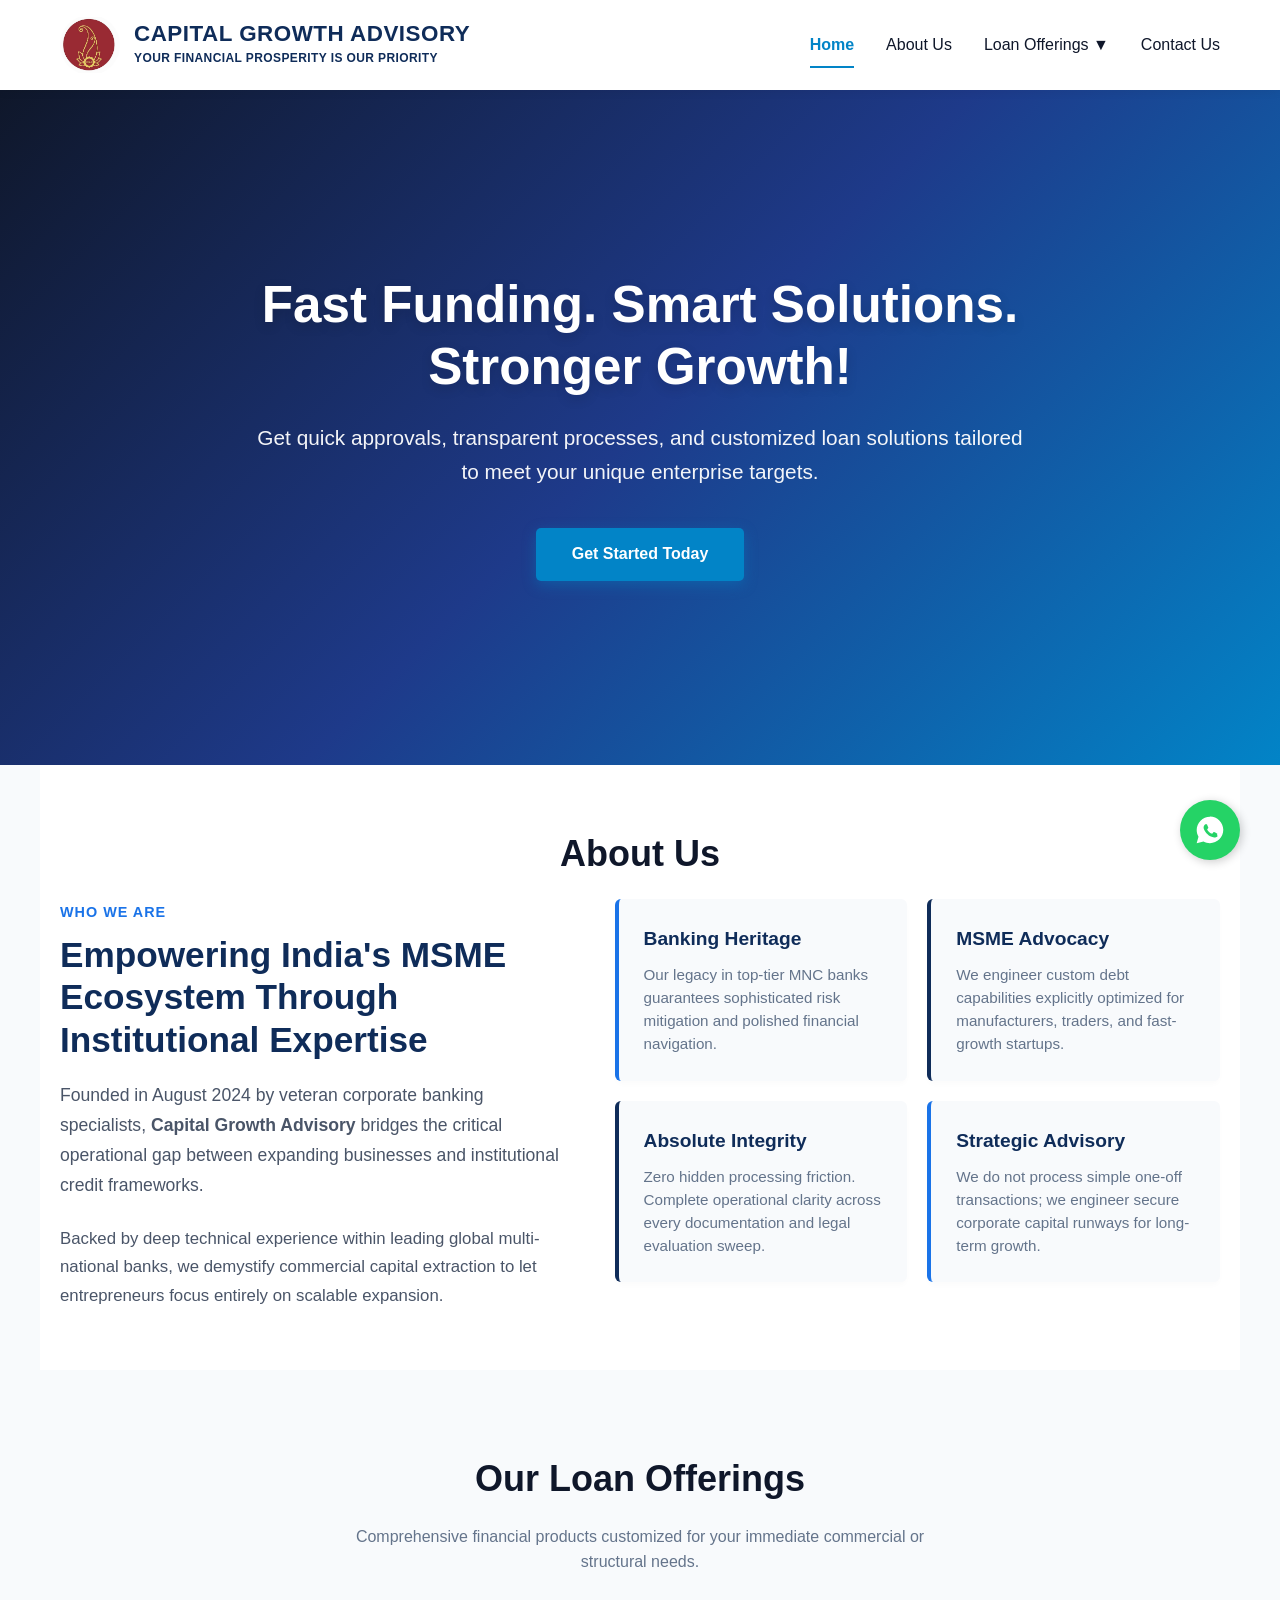
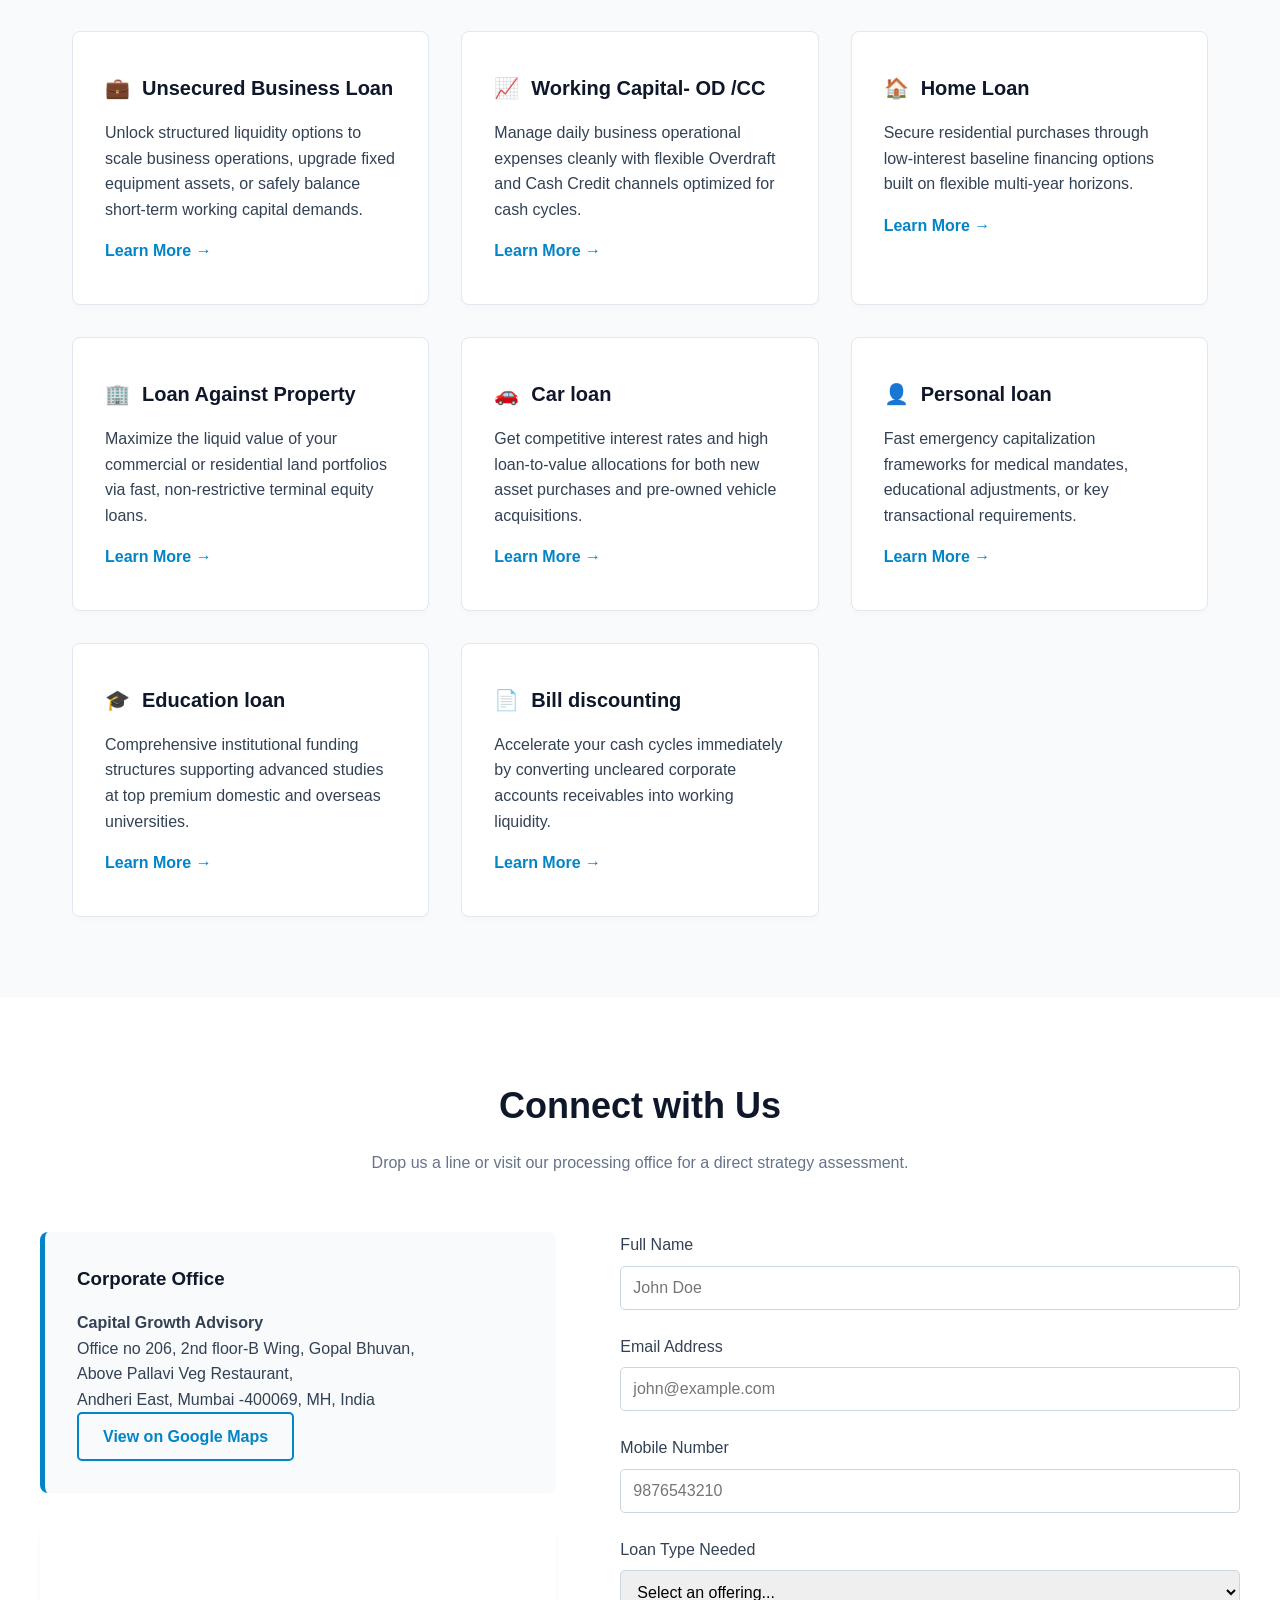
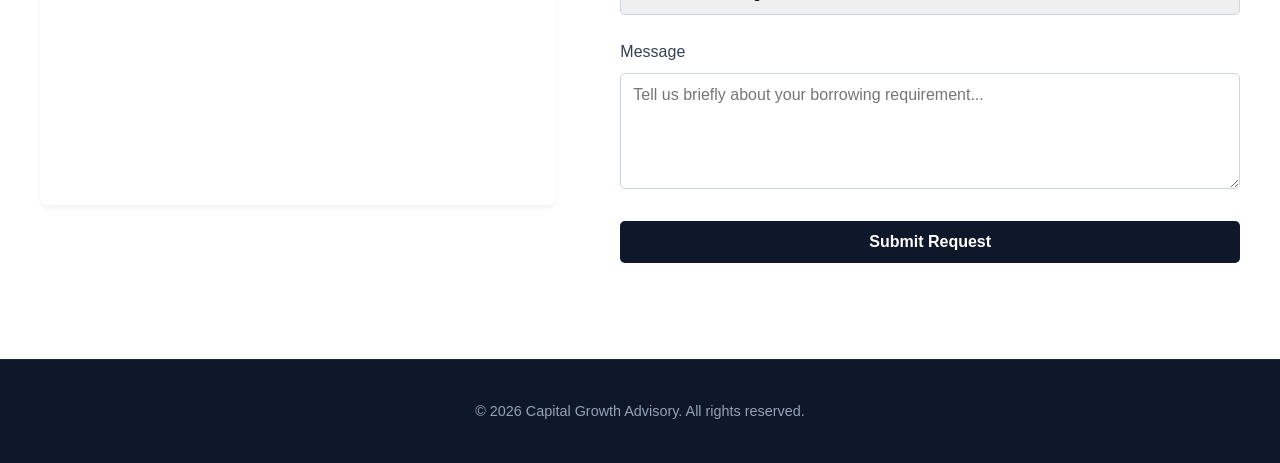
==== LIVE/index.html @ cea0dbdb "Add files via upload test loan proj" ====
<!DOCTYPE html>
<html lang="en">
  <head>
    <meta charset="UTF-8" />
    <meta name="viewport" content="width=device-width, initial-scale=1.0" />
    <title>Capital Growth Advisory</title>
    <link rel="stylesheet" href="./css/style.css" />
    <style>
      /* Layout alignment and restored scaling for the header brand area */
      .nav-container {
        display: flex;
        align-items: center;
        justify-content: space-between;
        padding: 15px 20px; /* Generous vertical padding to prevent squeezing */
      }

      .logo-wrap {
        display: flex;
        align-items: center;
        gap: 14px;
        text-decoration: none;
      }
      
      .header-logo-icon {
        width: 60px;  /* Restored to a prominent, larger height profile */
        height: 60px; /* Restored to a prominent, larger height profile */
        object-fit: contain;
        border-radius: 50%;
      }

      .logo-text-group {
        display: flex;
        flex-direction: column;
      }

      .logo-text {
        font-size: 1.4rem; /* Slightly scaled up to balance the larger logo emblem */
        font-weight: 700;
        color: #0f2c59; /* Corporate deep blue tone */
        text-transform: uppercase;
        letter-spacing: 0.5px;
        line-height: 1.1;
      }

      .logo-subtext {
        font-size: 0.75rem; /* Proportionally optimized for readability */
        color: #0f2c59; /* Vibrant brand blue color */
        font-weight: 600;
        text-transform: uppercase;
        letter-spacing: 0.4px;
        margin-top: 3px;
      }
    </style>
  </head>
  <body>
    <header>
      <nav class="nav-container">
        <a href="index.html" class="logo-wrap">
          <img src="./images/cga1.jpg" alt="Capital Growth Advisory Logo" class="header-logo-icon" />
          <div class="logo-text-group">
            <span class="logo-text">Capital Growth Advisory</span>
            <span class="logo-subtext">Your Financial Prosperity Is Our Priority</span>
          </div>
        </a>
        
        <div class="menu-toggle" id="mobile-menu">
          <span></span>
          <span></span>
          <span></span>
        </div>
        <ul class="nav-links">
          <li><a href="index.html">Home</a></li>
          <li><a href="index.html#about">About Us</a></li>
          <li class="dropdown" id="offerings-dropdown">
            <a href="#" class="dropdown-trigger">Loan Offerings ▼</a>
            <ul class="dropdown-menu">
              <li><a href="offerings/unsecured-business-loan.html">Unsecured Business Loan</a></li>
              <li><a href="offerings/working-capital.html">Working Capital- OD /CC</a></li>
              <li><a href="offerings/home-loan.html">Home Loan</a></li>
              <li><a href="offerings/loan-against-property.html">Loan Against Property</a></li>
              <li><a href="offerings/car-loan.html">Car loan</a></li>
              <li><a href="offerings/personal-loan.html">Personal loan</a></li>
              <li><a href="offerings/education-loan.html">Education loan</a></li>
              <li><a href="offerings/bill-discounting.html">Bill discounting</a></li>
            </ul>
          </li>
          <li><a href="index.html#contact">Contact Us</a></li>
        </ul>
      </nav>
    </header>

    <section class="hero">
      <div class="hero-carousel">
        <div class="carousel-slide slide-bg-1 active">
          <div class="hero-content">
            <h1>Fast Funding. Smart Solutions. Stronger Growth!</h1>
            <p>
              Get quick approvals, transparent processes, and customized loan
              solutions tailored to meet your unique enterprise targets.
            </p>
            <a href="#contact" class="btn">Get Started Today</a>
          </div>
        </div>

        <div class="carousel-slide slide-bg-2">
          <div class="hero-content">
            <h1>Empowering Enterprises with Capital Flexibility</h1>
            <p>
              From unsecured business loans to strategic asset refinancing, we
              balance transactional turnaround with zero hidden terms.
            </p>
            <a href="#offerings" class="btn">Explore Loan Offerings</a>
          </div>
        </div>

        <div class="carousel-slide slide-bg-3">
          <div class="hero-content">
            <h1>Strategic Advice Meets Structured Disbursals</h1>
            <p>
              Connect with industry-tested consultants to clean your cash cycles
              instantly via strategic Bill Discounting channels.
            </p>
            <a href="#contact" class="btn">Request Call Back</a>
          </div>
        </div>
      </div>
    </section>

    <section class="about" id="about" style="padding: 60px 20px; max-width: 1200px; margin: 0 auto;scroll-margin-top: 90px;">
      <h2 class="section-title">About Us</h2>
    
      <!-- <section class="about-section" style="padding: 60px 20px; max-width: 1200px; margin: 0 auto;"> -->
      <div class="about-grid" style="display: grid; grid-template-columns: 1fr 1.2fr; gap: 50px; align-items: start;">
    
        <div class="about-narrative">
          <span
            style="color: #1a73e8; font-weight: 700; text-transform: uppercase; letter-spacing: 1px; font-size: 0.9rem;">Who
            We Are</span>
          <h2
            style="color: #0f2c59; font-size: 2.2rem; margin-top: 10px; margin-bottom: 20px; font-weight: 700; line-height: 1.2;">
            Empowering India's MSME Ecosystem Through Institutional Expertise
          </h2>
          <p style="color: #4a5568; line-height: 1.7; font-size: 1.1rem; margin-bottom: 1.5rem;">
            Founded in August 2024 by veteran corporate banking specialists, <strong>Capital Growth Advisory</strong>
            bridges the critical operational gap between expanding businesses and institutional credit frameworks.
          </p>
          <p style="color: #4a5568; line-height: 1.7; font-size: 1.05rem;">
            Backed by deep technical experience within leading global multi-national banks, we demystify commercial capital
            extraction to let entrepreneurs focus entirely on scalable expansion.
          </p>
        </div>
    
        <div class="pillars-grid" style="display: grid; grid-template-columns: 1fr 1fr; gap: 20px;">
    
          <div class="pillar-card"
            style="background: #f8fafc; padding: 25px; border-radius: 6px; border-left: 4px solid #1a73e8; box-shadow: 0 4px 6px -1px rgba(0,0,0,0.02);">
            <h3 style="color: #0f2c59; font-size: 1.2rem; margin-bottom: 10px;">Banking Heritage</h3>
            <p style="color: #64748b; font-size: 0.95rem; line-height: 1.5; margin: 0;">Our legacy in top-tier MNC banks
              guarantees sophisticated risk mitigation and polished financial navigation.</p>
          </div>
    
          <div class="pillar-card"
            style="background: #f8fafc; padding: 25px; border-radius: 6px; border-left: 4px solid #0f2c59; box-shadow: 0 4px 6px -1px rgba(0,0,0,0.02);">
            <h3 style="color: #0f2c59; font-size: 1.2rem; margin-bottom: 10px;">MSME Advocacy</h3>
            <p style="color: #64748b; font-size: 0.95rem; line-height: 1.5; margin: 0;">We engineer custom debt capabilities
              explicitly optimized for manufacturers, traders, and fast-growth startups.</p>
          </div>
    
          <div class="pillar-card"
            style="background: #f8fafc; padding: 25px; border-radius: 6px; border-left: 4px solid #0f2c59; box-shadow: 0 4px 6px -1px rgba(0,0,0,0.02);">
            <h3 style="color: #0f2c59; font-size: 1.2rem; margin-bottom: 10px;">Absolute Integrity</h3>
            <p style="color: #64748b; font-size: 0.95rem; line-height: 1.5; margin: 0;">Zero hidden processing friction.
              Complete operational clarity across every documentation and legal evaluation sweep.</p>
          </div>
    
          <div class="pillar-card"
            style="background: #f8fafc; padding: 25px; border-radius: 6px; border-left: 4px solid #1a73e8; box-shadow: 0 4px 6px -1px rgba(0,0,0,0.02);">
            <h3 style="color: #0f2c59; font-size: 1.2rem; margin-bottom: 10px;">Strategic Advisory</h3>
            <p style="color: #64748b; font-size: 0.95rem; line-height: 1.5; margin: 0;">We do not process simple one-off
              transactions; we engineer secure corporate capital runways for long-term growth.</p>
          </div>
    
        </div>
      </div>
      <!-- </section> -->
    
    
    </section>
    <style>
      @media (max-width: 968px) {
        .about-grid {
          grid-template-columns: 1fr !important;
          gap: 30px !important;
        }
      }
    
      @media (max-width: 480px) {
        .pillars-grid {
          grid-template-columns: 1fr !important;
        }
      }
    </style>

    <section class="offerings" id="offerings">
      <h2 class="section-title">Our Loan Offerings</h2>
      <p class="section-subtitle">
        Comprehensive financial products customized for your immediate commercial or structural needs.
      </p>

      <div class="offerings-grid">
        <div class="offering-card">
          <h3><span>💼</span> Unsecured Business Loan</h3>
          <p>Unlock structured liquidity options to scale business operations, upgrade fixed equipment assets, or safely balance short-term working capital demands.</p>
          <a href="offerings/unsecured-business-loan.html" class="btn-link" style="display:inline-block; margin-top:1rem; color:var(--primary-color); text-decoration:none; font-weight:600;">Learn More →</a>
        </div>
        <div class="offering-card">
          <h3><span>📈</span> Working Capital- OD /CC</h3>
          <p>Manage daily business operational expenses cleanly with flexible Overdraft and Cash Credit channels optimized for cash cycles.</p>
          <a href="offerings/working-capital.html" class="btn-link" style="display:inline-block; margin-top:1rem; color:var(--primary-color); text-decoration:none; font-weight:600;">Learn More →</a>
        </div>
        <div class="offering-card">
          <h3><span>🏠</span> Home Loan</h3>
          <p>Secure residential purchases through low-interest baseline financing options built on flexible multi-year horizons.</p>
          <a href="offerings/home-loan.html" class="btn-link" style="display:inline-block; margin-top:1rem; color:var(--primary-color); text-decoration:none; font-weight:600;">Learn More →</a>
        </div>
        <div class="offering-card">
          <h3><span>🏢</span> Loan Against Property</h3>
          <p>Maximize the liquid value of your commercial or residential land portfolios via fast, non-restrictive terminal equity loans.</p>
          <a href="offerings/loan-against-property.html" class="btn-link" style="display:inline-block; margin-top:1rem; color:var(--primary-color); text-decoration:none; font-weight:600;">Learn More →</a>
        </div>
        <div class="offering-card">
          <h3><span>🚗</span> Car loan</h3>
          <p>Get competitive interest rates and high loan-to-value allocations for both new asset purchases and pre-owned vehicle acquisitions.</p>
          <a href="offerings/car-loan.html" class="btn-link" style="display:inline-block; margin-top:1rem; color:var(--primary-color); text-decoration:none; font-weight:600;">Learn More →</a>
        </div>
        <div class="offering-card">
          <h3><span>👤</span> Personal loan</h3>
          <p>Fast emergency capitalization frameworks for medical mandates, educational adjustments, or key transactional requirements.</p>
          <a href="offerings/personal-loan.html" class="btn-link" style="display:inline-block; margin-top:1rem; color:var(--primary-color); text-decoration:none; font-weight:600;">Learn More →</a>
        </div>
        <div class="offering-card">
          <h3><span>🎓</span> Education loan</h3>
          <p>Comprehensive institutional funding structures supporting advanced studies at top premium domestic and overseas universities.</p>
          <a href="offerings/education-loan.html" class="btn-link" style="display:inline-block; margin-top:1rem; color:var(--primary-color); text-decoration:none; font-weight:600;">Learn More →</a>
        </div>
        <div class="offering-card">
          <h3><span>📄</span> Bill discounting</h3>
          <p>Accelerate your cash cycles immediately by converting uncleared corporate accounts receivables into working liquidity.</p>
          <a href="offerings/bill-discounting.html" class="btn-link" style="display:inline-block; margin-top:1rem; color:var(--primary-color); text-decoration:none; font-weight:600;">Learn More →</a>
        </div>
      </div>
    </section>

    <section class="contact" id="contact">
      <h2 class="section-title">Connect with Us</h2>
      <p class="section-subtitle">Drop us a line or visit our processing office for a direct strategy assessment.</p>

      <div class="contact-layout">
        <div class="contact-info-panel">
          <div class="address-card">
            <h3>Corporate Office</h3>
            <p>
              <strong>Capital Growth Advisory</strong><br />
              Office no 206, 2nd floor-B Wing, Gopal Bhuvan,<br />
              Above Pallavi Veg Restaurant,<br />
              Andheri East, Mumbai -400069, MH, India
              <!-- Gopal Bhavan, Azad Nagar,<br />
              Andheri East, Mumbai - 400069, MH, India -->
            </p>
            <a href="https://www.google.com/maps/place/Gopal+Bhavan/@19.1191539,72.8513138,17z/data=!3m1!4b1!4m6!3m5!1s0x3be7c9d2cd90631b:0x6cac3ab6ab34b08c!8m2!3d19.1191539!4d72.8513138!16s%2Fg%2F11c1nfm4bb" class="btn-outline" target="_blank">View on Google Maps</a>
          </div>

          <div class="map-iframe-container">
            <iframe src="https://www.google.com/maps/embed?pb=!1m18!1m12!1m3!1d3769.789178970894!2d72.84912517597148!3d19.11915385008544!2m3!1f0!2f0!3f0!3m2!1i1024!2i768!4f13.1!3m3!1m2!1s0x3be7c9d2cd90631b%3A0x6cac3ab6ab34b08c!2sGopal%20Bhavan!5e0!3m2!1sen!2sin!4v1710000000000!5m2!1sen!2sin" loading="lazy" allowfullscreen></iframe>
          </div>
        </div>

        <div class="contact-form-container">
          <form id="loanContactForm">
            <input type="hidden" name="access_key" value="cafeddf2-0494-4809-8b03-72733b8b53a7" />
            <input type="hidden" name="subject" value="New Loan Lead from Capital Growth Advisory" />
            <input type="checkbox" name="botcheck" class="hidden" style="display: none" />

            <div class="form-group">
              <label for="name">Full Name</label>
              <input type="text" id="name" name="name" class="form-control" required placeholder="John Doe" />
            </div>

            <div class="form-group">
              <label filter="email">Email Address</label>
              <input type="email" id="email" name="email" class="form-control" required placeholder="john@example.com" />
            </div>

            <div class="form-group">
              <label for="phone">Mobile Number</label>
              <input type="tel" id="phone" name="phone" class="form-control" placeholder="9876543210" pattern="[0-9]{10}" maxlength="10" title="Please enter a 10-digit mobile number" />
            </div>

            <div class="form-group">
              <label for="loan-type">Loan Type Needed</label>
              <select id="loan-type" name="loan_type" class="form-control" required>
                <option value="">Select an offering...</option>
                <option value="Unsecured Business Loan">Unsecured Business Loan</option>
                <option value="Working Capital- OD /CC">Working Capital- OD /CC</option>
                <option value="Home Loan">Home Loan</option>
                <option value="Loan Against Property">Loan Against Property</option>
                <option value="Car Loan">Car Loan</option>
                <option value="Personal Loan">Personal Loan</option>
                <option value="Education Loan">Education Loan</option>
                <option value="Bill Discounting">Bill Discounting</option>
              </select>
            </div>

            <div class="form-group">
              <label for="message">Message</label>
              <textarea id="message" name="message" class="form-control" rows="5" required placeholder="Tell us briefly about your borrowing requirement..."></textarea>
            </div>

            <button type="submit" id="submitBtn">Submit Request</button>
            <div id="formResponse" style="margin-top: 1rem; font-weight: 600; text-align: center;"></div>
          </form>
        </div>
      </div>
    </section>

    <a href="https://wa.me/8655884973?text=Hi!%20I%20need%20some%20assistance%20regarding%20a%20loan." class="whatsapp-float" target="_blank" aria-label="Chat on WhatsApp">
      <svg style="width: 32px; height: 32px; fill: currentColor" viewBox="0 0 24 24">
        <path d="M12.004 2c-5.51 0-9.99 4.49-9.99 10 0 1.77.47 3.49 1.35 5.02L2 22l5.13-1.34c1.47.8 3.12 1.22 4.83 1.22 5.52 0 10-4.49 10-10 0-5.51-4.48-10-10-10zm5.83 14.25c-.24.67-1.39 1.28-1.9 1.31-.51.03-1 .18-3.2-.73-2.64-1.09-4.34-3.79-4.47-3.97-.13-.18-1.07-1.42-1.07-2.71 0-1.29.67-1.92.91-2.18.24-.26.52-.33.7-.33.17 0 .35.01.5.02.16.01.37-.06.57.43.21.51.73 1.79.79 1.91.06.12.1.27.02.43-.08.16-.12.26-.25.41-.12.15-.26.33-.37.45-.12.13-.25.27-.11.51.14.24.63 1.03 1.35 1.67.93.82 1.71 1.08 1.95 1.19.24.11.38.1.52-.06.14-.17.62-.72.79-.97.17-.25.34-.21.57-.12.24.09 1.5.71 1.76.84.26.13.43.19.49.3.07.12.07.69-.17 1.36z" />
      </svg>
    </a>

    <footer>
      <p>© 2026 Capital Growth Advisory. All rights reserved.</p>
    </footer>

    <script src="./script/script.js"></script>
  </body>
</html>
---- LIVE/css/style.css ----
:root {
    --primary-color: #0284c7; 
    --secondary-color: #0f172a; 
    --accent-color: #25d366; 
    --light-bg: #f8fafc;
    --text-color: #334155;
    --card-border: #e2e8f0;
}

* {
    margin: 0;
    padding: 0;
    box-sizing: border-box;
    font-family: 'Segoe UI', Tahoma, Geneva, Verdana, sans-serif;
}

html {
    scroll-behavior: smooth;
}

body {
    background-color: var(--light-bg);
    color: var(--text-color);
    line-height: 1.6;
}

header {
    background-color: #ffffff;
    box-shadow: 0 2px 10px rgba(0, 0, 0, 0.05);
    position: sticky;
    top: 0;
    z-index: 1000;
}

.nav-container {
    max-width: 1200px;
    margin: 0 auto;
    display: flex;
    justify-content: space-between;
    align-items: center;
    padding: 0.6rem 2rem; 
}

.nav-links {
    display: flex;
    list-style: none;
    gap: 2rem;
    align-items: center;
}

.nav-links li {
    position: relative;
}

.nav-links a {
    text-decoration: none;
    color: var(--secondary-color);
    font-weight: 500;
    transition: color 0.3s;
    display: block;
    padding: 0.5rem 0;
}

.nav-links a:hover {
    color: var(--primary-color);
}

.dropdown-menu {
    display: none;
    position: absolute;
    top: 100%;
    left: 0;
    background-color: #ffffff;
    box-shadow: 0 4px 12px rgba(0, 0, 0, 0.1);
    min-width: 250px;
    border-radius: 4px;
    list-style: none;
    padding: 0.5rem 0;
}

.dropdown-menu li a {
    padding: 0.75rem 1.5rem;
    font-size: 0.95rem;
}

.dropdown-menu li a:hover {
    background-color: var(--light-bg);
}

.dropdown:hover .dropdown-menu {
    display: block;
}

.menu-toggle {
    display: none;
    flex-direction: column;
    gap: 5px;
    cursor: pointer;
}

.menu-toggle span {
    width: 25px;
    height: 3px;
    background-color: var(--secondary-color);
    border-radius: 2px;
}

/* --- ACTIVE NAVIGATION MENU TRACKING --- */
.nav-links li.current-page > a {
    color: var(--primary-color) !important;
    font-weight: 700;
}

.nav-links li.current-page > a::after {
    content: '';
    display: block;
    width: 100%;
    height: 2px;
    background-color: var(--primary-color);
    position: absolute;
    bottom: -2px;
    left: 0;
}

.nav-links li a.active-nav {
  color: #1a73e8 !important; /* Vibrant brand blue to indicate selection */
  font-weight: 700;
  border-bottom: 2px solid #1a73e8; /* Adds a clean underline under the selected item */
  padding-bottom: 4px;
}

.dropdown-menu li a.active-sublink {
    background-color: var(--light-bg);
    color: var(--primary-color) !important;
    font-weight: 600;
}

/* Hero Carousel */
.hero {
    position: relative;
    width: 100%;
    height: 75vh;
    overflow: hidden;
    color: #ffffff;
}

.hero-carousel {
    position: absolute;
    top: 0;
    left: 0;
    width: 100%;
    height: 100%;
    z-index: 1;
}

.carousel-slide {
    position: absolute;
    top: 0;
    left: 0;
    width: 100%;
    height: 100%;
    opacity: 0;
    transition: opacity 1s ease-in-out;
    display: flex;
    align-items: center;
    justify-content: center;
}

.carousel-slide.active {
    opacity: 1;
}

.slide-bg-1 {
    background: linear-gradient(135deg, #0f172a 0%, #1e3a8a 50%, #0284c7 100%);
}

.slide-bg-2 {
    background: radial-gradient(circle at 80% 20%, #0369a1 0%, #0f172a 70%);
}

.slide-bg-3 {
    background: linear-gradient(215deg, #1e293b 0%, #0f172a 40%, #1d4ed8 100%);
}

.hero-content {
    max-width: 850px;
    text-align: center;
    padding: 2rem;
    transform: translateY(20px);
    opacity: 0;
    transition: all 0.8s ease-in-out;
}

.carousel-slide.active .hero-content {
    transform: translateY(0);
    opacity: 1;
}

.hero h1 {
    font-size: 3.2rem;
    margin-bottom: 1.5rem;
    line-height: 1.2;
    font-weight: 800;
    text-shadow: 0 4px 12px rgba(0, 0, 0, 0.15);
}

.hero p {
    font-size: 1.3rem;
    margin-bottom: 2.5rem;
    opacity: 0.95;
    font-weight: 400;
}

.btn {
    display: inline-block;
    background-color: var(--primary-color);
    color: #ffffff;
    padding: 0.85rem 2.25rem;
    border-radius: 5px;
    text-decoration: none;
    font-weight: 600;
    transition: background 0.3s;
    box-shadow: 0 4px 14px rgba(2, 132, 199, 0.4);
    border: none;
    cursor: pointer;
}

.btn:hover {
    background-color: #0369a1;
}

/* Sections */
section {
    padding: 5rem 2rem;
}

.section-title {
    text-align: center;
    font-size: 2.25rem;
    color: var(--secondary-color);
    margin-bottom: 1rem;
}

.section-subtitle {
    text-align: center;
    max-width: 600px;
    margin: 0 auto 3.5rem auto;
    color: #64748b;
}

/* About Us Metrics */
.about {
    background-color: #ffffff;
    padding-top: 4rem;
}

.about-metrics-container {
    max-width: 1200px;
    margin: 0 auto 3.5rem auto;
    padding-bottom: 3rem;
    border-bottom: 1px solid var(--card-border);
    display: grid;
    grid-template-columns: repeat(3, 1fr);
    gap: 2rem;
    text-align: center;
}

.about-metric-item {
    padding: 1rem;
    position: relative;
}

.about-metric-item:not(:last-child)::after {
    content: '';
    position: absolute;
    right: -1rem;
    top: 20%;
    height: 60%;
    width: 1px;
    background-color: var(--card-border);
}

.about-metric-number {
    font-size: 3.2rem;
    font-weight: 800;
    color: var(--primary-color);
    line-height: 1.1;
    margin-bottom: 0.5rem;
}

.about-metric-label {
    font-size: 1.05rem;
    font-weight: 600;
    color: var(--secondary-color);
    text-transform: uppercase;
    letter-spacing: 0.5px;
}

.about-container {
    max-width: 1200px;
    margin: 0 auto;
    display: grid;
    grid-template-columns: 1.2fr 1fr;
    gap: 4rem;
    align-items: center;
}

.about-text h3 {
    font-size: 1.75rem;
    color: var(--secondary-color);
    margin-bottom: 1.25rem;
}

.about-text p {
    margin-bottom: 1.5rem;
    color: var(--text-color);
}

.values-grid {
    display: grid;
    grid-template-columns: 1fr 1fr;
    gap: 1.5rem;
}

.value-box {
    background-color: var(--light-bg);
    padding: 1.5rem;
    border-radius: 6px;
    border-left: 4px solid var(--primary-color);
}

.value-box h4 {
    color: var(--secondary-color);
    margin-bottom: 0.5rem;
}

/* Offerings Card Grid Layout */
.offerings {
    max-width: 1200px;
    margin: 0 auto;
}

.offerings-grid {
    display: grid;
    grid-template-columns: repeat(auto-fit, minmax(280px, 1fr));
    gap: 2rem;
}

.offering-card {
    background: #ffffff;
    padding: 2.5rem 2rem;
    border-radius: 8px;
    box-shadow: 0 4px 6px -1px rgba(0, 0, 0, 0.02);
    border: 1px solid var(--card-border);
    transition: transform 0.3s, box-shadow 0.3s;
}

.offering-card:hover {
    transform: translateY(-5px);
    box-shadow: 0 10px 15px -3px rgba(0, 0, 0, 0.05);
}

.offering-card h3 {
    margin-bottom: 1rem;
    color: var(--secondary-color);
    font-size: 1.25rem;
    display: flex;
    align-items: center;
    gap: 0.75rem;
}

/* Contact Area */
.contact {
    background-color: #ffffff;
}

.contact-layout {
    max-width: 1200px;
    margin: 0 auto;
    display: grid;
    grid-template-columns: 1fr 1.2fr;
    gap: 4rem;
}

.address-card {
    background-color: var(--light-bg);
    padding: 2rem;
    border-radius: 8px;
    border-left: 5px solid var(--primary-color);
    margin-bottom: 2rem;
}

.address-card h3 {
    color: var(--secondary-color);
    margin-bottom: 1rem;
}

.btn-outline {
    display: inline-block;
    border: 2px solid var(--primary-color);
    color: var(--primary-color);
    padding: 0.6rem 1.5rem;
    border-radius: 5px;
    text-decoration: none;
    font-weight: 600;
    transition: all 0.3s;
}

.btn-outline:hover {
    background-color: var(--primary-color);
    color: #ffffff;
}

.map-iframe-container {
    width: 100%;
    height: 280px;
    border-radius: 8px;
    overflow: hidden;
    box-shadow: 0 4px 6px -1px rgba(0, 0, 0, 0.05);
}

.map-iframe-container iframe {
    width: 100%;
    height: 100%;
    border: 0;
}

.form-group {
    margin-bottom: 1.5rem;
}

.form-group label {
    display: block;
    margin-bottom: 0.5rem;
    font-weight: 500;
}

.form-control {
    width: 100%;
    padding: 0.75rem;
    border: 1px solid #cbd5e1;
    border-radius: 5px;
    font-size: 1rem;
}

.form-control:focus {
    outline: none;
    border-color: var(--primary-color);
}

button[type="submit"] {
    width: 100%;
    padding: 0.75rem;
    background-color: var(--secondary-color);
    color: white;
    border: none;
    border-radius: 5px;
    font-size: 1rem;
    font-weight: 600;
    cursor: pointer;
    transition: background 0.3s;
}

button[type="submit"]:hover {
    background-color: #1e293b;
}

/* WhatsApp Float Button */
.whatsapp-float {
    position: fixed;
    bottom: 40px;
    right: 40px;
    background-color: var(--accent-color);
    color: #fff;
    width: 60px;
    height: 60px;
    border-radius: 50px;
    text-align: center;
    font-size: 30px;
    box-shadow: 2px 2px 10px rgba(0, 0, 0, 0.2);
    z-index: 1000;
    display: flex;
    align-items: center;
    justify-content: center;
    text-decoration: none;
    transition: transform 0.3s;
}

.whatsapp-float:hover {
    transform: scale(1.1);
}

footer {
    background-color: var(--secondary-color);
    color: #94a3b8;
    text-align: center;
    padding: 2.5rem 2rem;
    font-size: 0.9rem;
    border-top: 1px solid #1e293b;
}

.logo-wrap {
    display: flex;
    align-items: center;
    gap: 14px;
    text-decoration: none;
}

.header-logo-icon {
    width: 65px;
    height: 65px;
    object-fit: contain;
    border-radius: 6px;
}

.logo-text {
    font-size: 1.5rem;
    font-weight: 700;
    color: var(--primary-color);
}

/* --- MOBILE STYLING GRID --- */
@media (max-width: 968px) {
    .about-container, .contact-layout {
        grid-template-columns: 1fr;
        gap: 3rem;
    }
}

@media (max-width: 768px) {
    .nav-links {
        display: none;
        flex-direction: column;
        position: absolute;
        top: 77px; 
        left: 0;
        width: 100%;
        background-color: #ffffff;
        padding: 1.5rem 2rem;
        box-shadow: 0 10px 15px -3px rgba(0, 0, 0, 0.1);
        gap: 0.5rem;
        align-items: flex-start;
    }

    .nav-links.active { display: flex; }
    .dropdown-menu { position: static; box-shadow: none; padding-left: 1.5rem; display: none; }
    .dropdown.open .dropdown-menu { display: block; }
    .menu-toggle { display: flex; }
    .hero h1 { font-size: 2.1rem; }
    .values-grid { grid-template-columns: 1fr; }
    .about-metrics-container { grid-template-columns: 1fr; gap: 2.5rem; }
    .about-metric-item:not(:last-child)::after { display: none; }
    .logo-text { font-size: 1.15rem; }
    .header-logo-icon { width: 48px; height: 48px; }
}
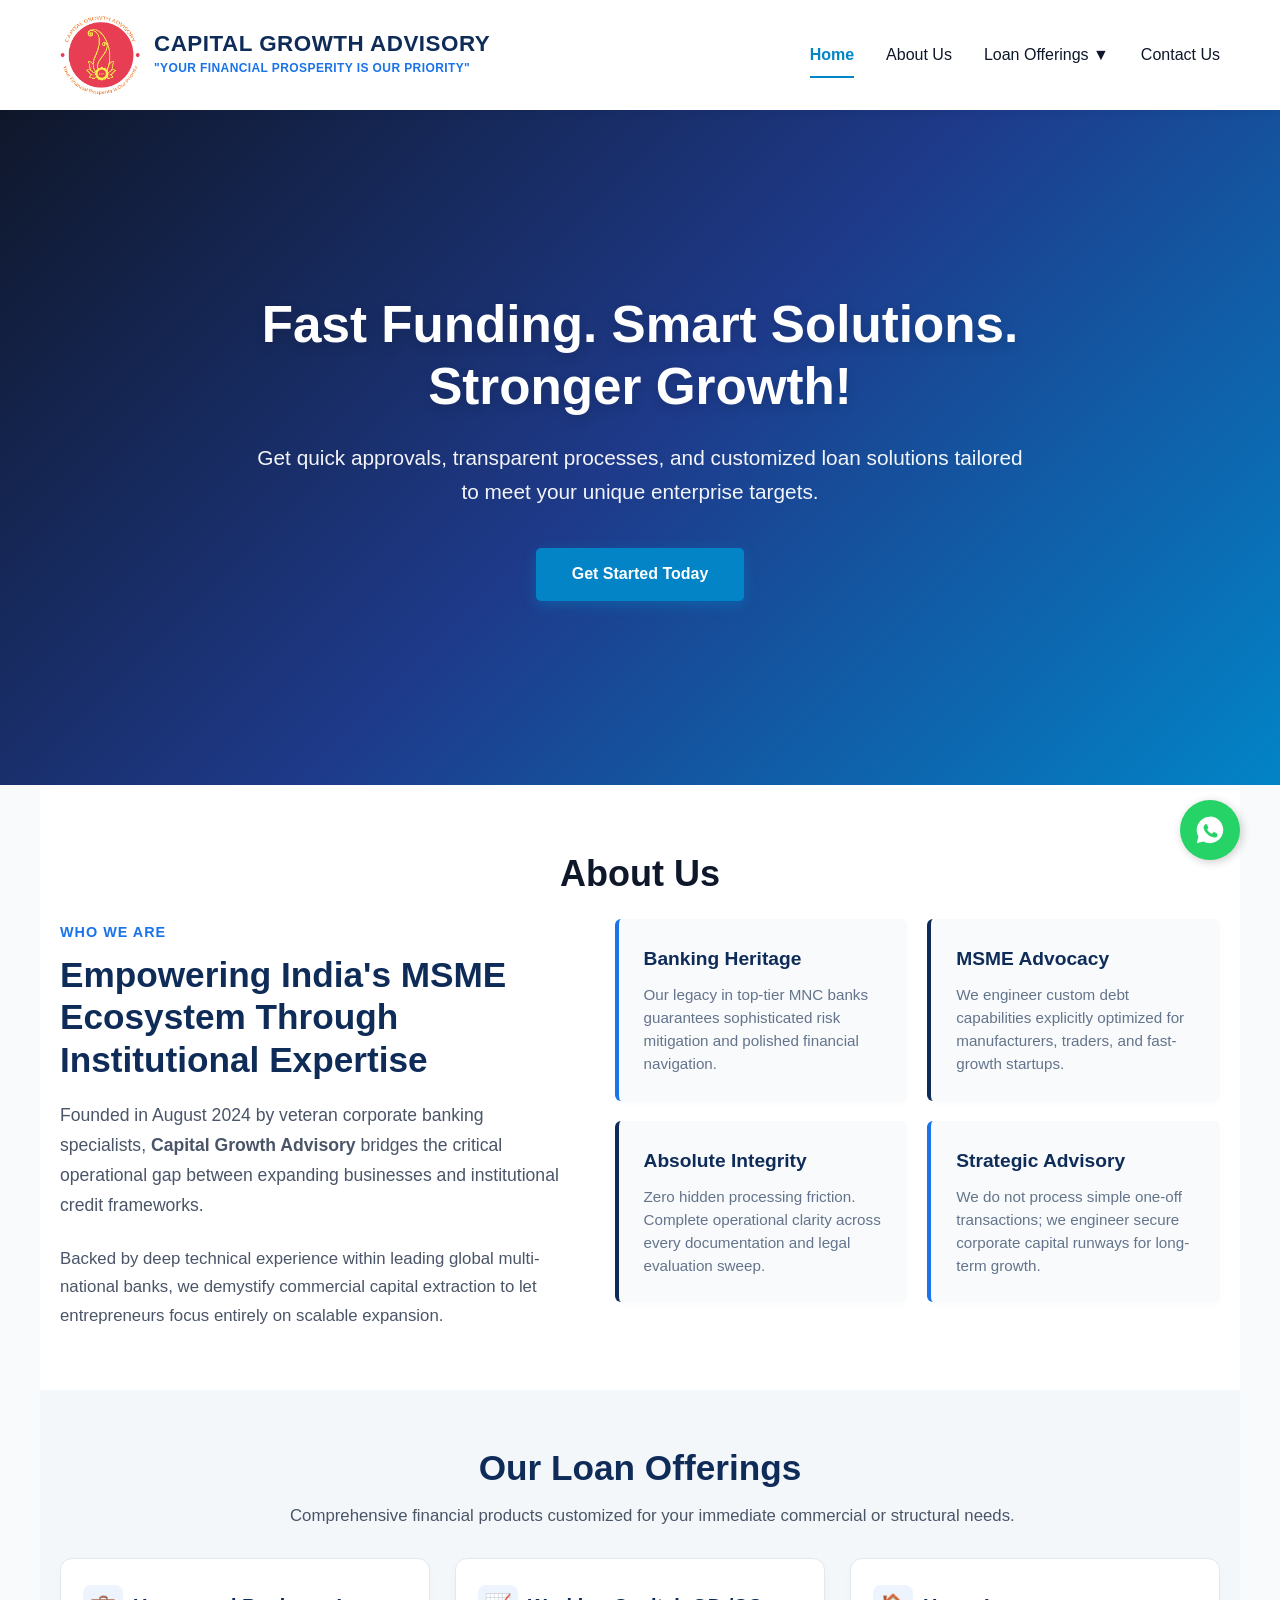
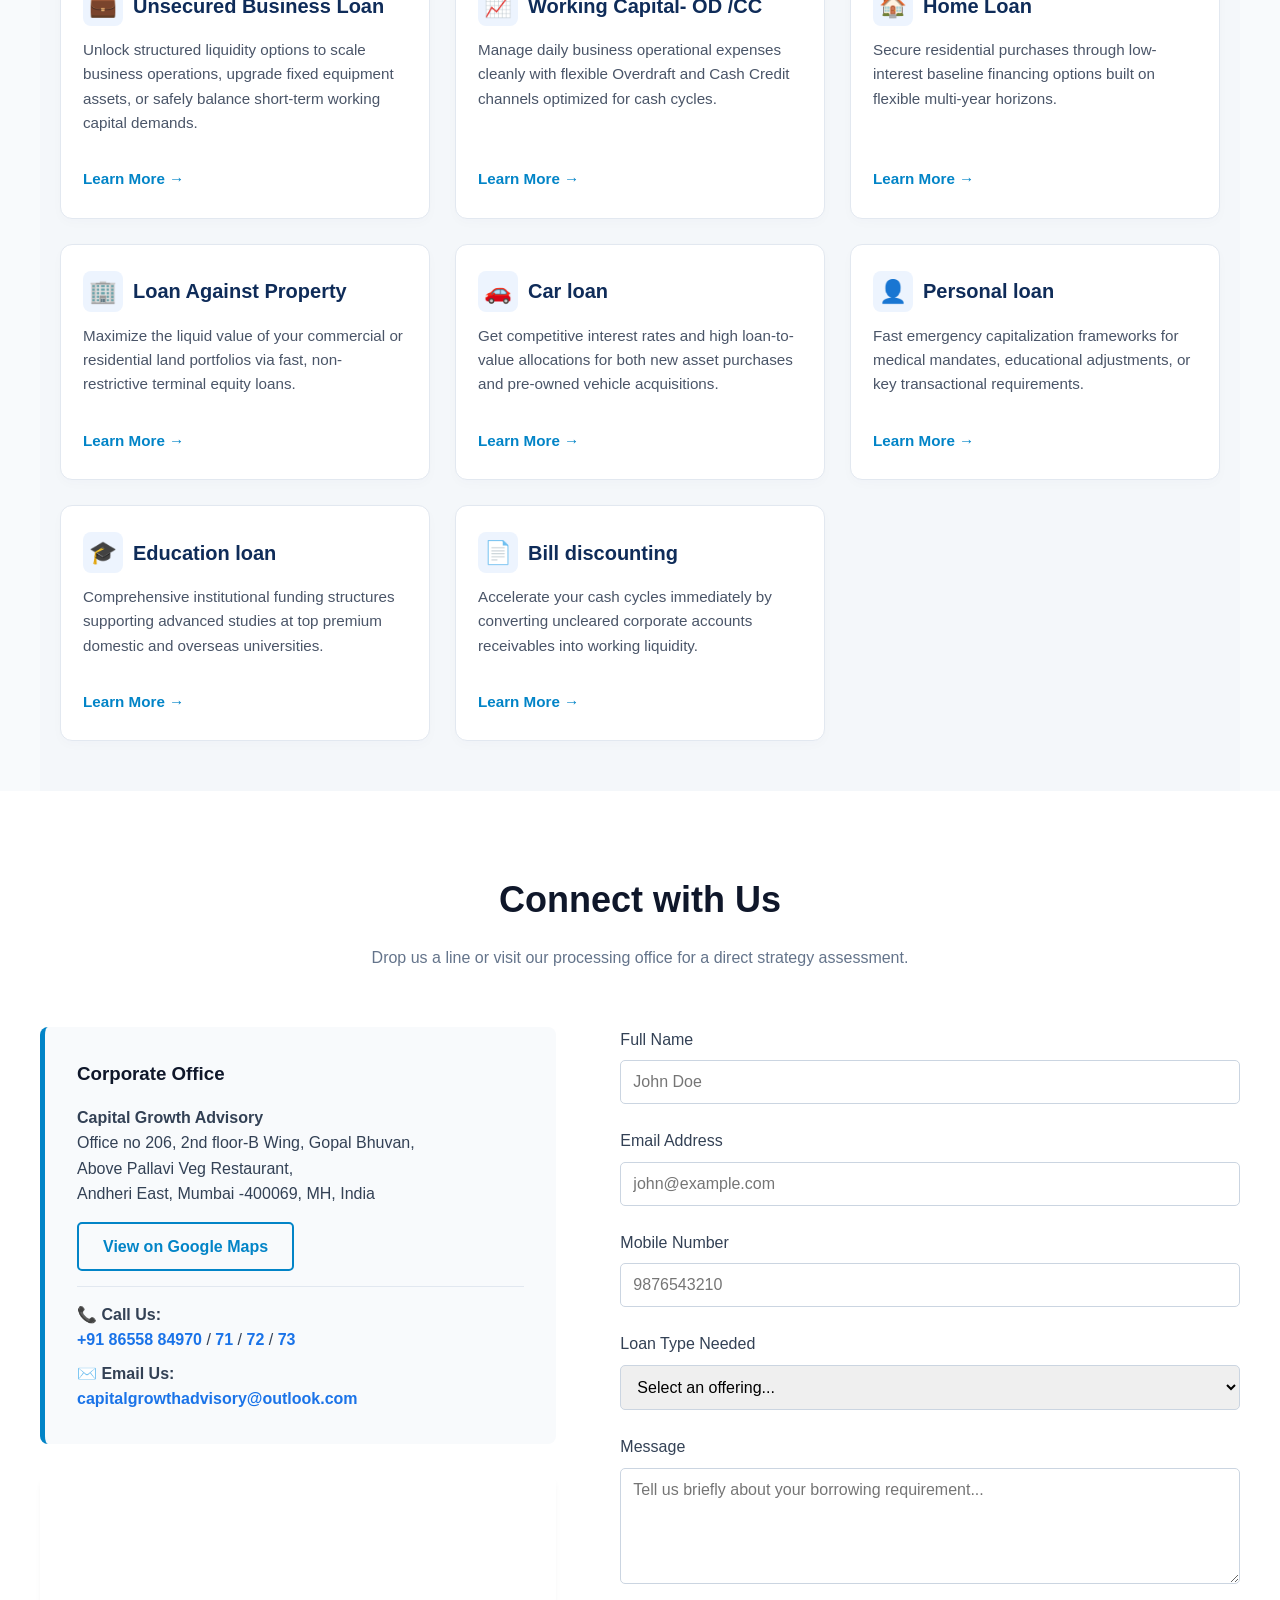
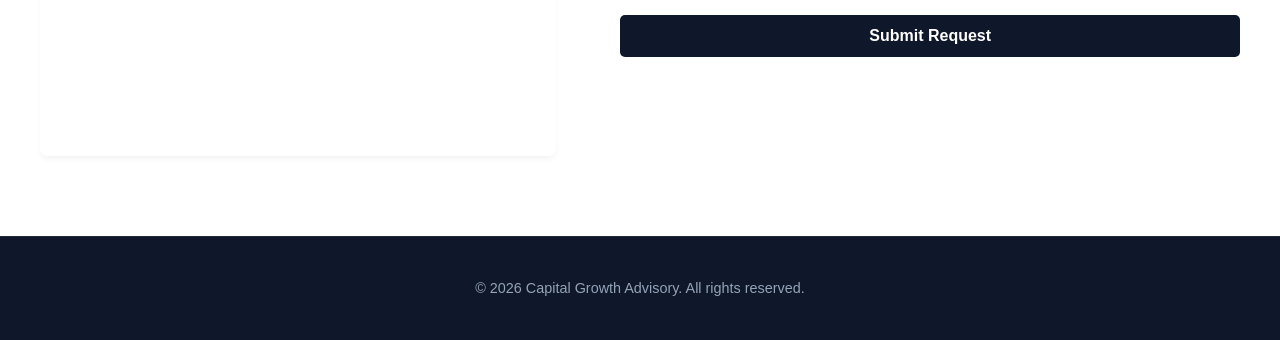
==== commit deac688d: "contact us page update" ====
--- a/LIVE/index.html
+++ b/LIVE/index.html
@@ -1,338 +1,398 @@
 <!DOCTYPE html>
 <html lang="en">
-  <head>
-    <meta charset="UTF-8" />
-    <meta name="viewport" content="width=device-width, initial-scale=1.0" />
-    <title>Capital Growth Advisory</title>
-    <link rel="stylesheet" href="./css/style.css" />
-    <style>
-      /* Layout alignment and restored scaling for the header brand area */
-      .nav-container {
-        display: flex;
-        align-items: center;
-        justify-content: space-between;
-        padding: 15px 20px; /* Generous vertical padding to prevent squeezing */
+
+<head>
+  <meta charset="UTF-8" />
+  <meta name="viewport" content="width=device-width, initial-scale=1.0" />
+  <title>Capital Growth Advisory</title>
+  <link rel="icon" type="image/jpeg" href="./images/cga.jpg" />
+  <link rel="stylesheet" href="./css/style.css" />
+  <style>
+    /* Layout alignment and restored scaling for the header brand area */
+    .nav-container {
+      display: flex;
+      align-items: center;
+      justify-content: space-between;
+      padding: 15px 20px;
+      /* Generous vertical padding to prevent squeezing */
+    }
+
+    .logo-wrap {
+      display: flex;
+      align-items: center;
+      gap: 14px;
+      text-decoration: none;
+    }
+
+    .header-logo-icon {
+      width: 80px;
+      /* Restored to a prominent, larger height profile */
+      height: 80px;
+      /* Restored to a prominent, larger height profile */
+      object-fit: contain;
+      border-radius: 50%;
+    }
+
+    .logo-text-group {
+      display: flex;
+      flex-direction: column;
+    }
+
+    .logo-text {
+      font-size: 1.4rem;
+      /* Slightly scaled up to balance the larger logo emblem */
+      font-weight: 700;
+      color: #0f2c59;
+      /* Corporate deep blue tone */
+      text-transform: uppercase;
+      letter-spacing: 0.5px;
+      line-height: 1.1;
+    }
+
+    .logo-subtext {
+      font-size: 0.75rem;
+      /* Proportionally optimized for readability */
+      color: #1a73e8;
+      /* Vibrant brand blue color */
+      font-weight: 700;
+      text-transform: uppercase;
+      letter-spacing: 0.4px;
+      margin-top: 3px;
+    }
+  </style>
+</head>
+
+<body>
+  <header>
+    <nav class="nav-container">
+      <a href="index.html" class="logo-wrap">
+        <img src="./images/cga.jpg" alt="Capital Growth Advisory Logo" class="header-logo-icon" />
+        <div class="logo-text-group">
+          <span class="logo-text">Capital Growth Advisory</span>
+          <span class="logo-subtext">"Your Financial Prosperity Is Our Priority"</span>
+        </div>
+      </a>
+
+      <div class="menu-toggle" id="mobile-menu">
+        <span></span>
+        <span></span>
+        <span></span>
+      </div>
+      <ul class="nav-links">
+        <li><a href="index.html">Home</a></li>
+        <li><a href="index.html#about">About Us</a></li>
+        <li class="dropdown" id="offerings-dropdown">
+          <a href="index.html#offerings" class="dropdown-trigger">Loan Offerings ▼</a>
+          <ul class="dropdown-menu">
+            <li><a href="offerings/unsecured-business-loan.html">Unsecured Business Loan</a></li>
+            <li><a href="offerings/working-capital.html">Working Capital- OD /CC</a></li>
+            <li><a href="offerings/home-loan.html">Home Loan</a></li>
+            <li><a href="offerings/loan-against-property.html">Loan Against Property</a></li>
+            <li><a href="offerings/car-loan.html">Car loan</a></li>
+            <li><a href="offerings/personal-loan.html">Personal loan</a></li>
+            <li><a href="offerings/education-loan.html">Education loan</a></li>
+            <li><a href="offerings/bill-discounting.html">Bill discounting</a></li>
+          </ul>
+        </li>
+        <li><a href="index.html#contact">Contact Us</a></li>
+      </ul>
+    </nav>
+  </header>
+
+  <section class="hero">
+    <div class="hero-carousel">
+      <div class="carousel-slide slide-bg-1 active">
+        <div class="hero-content">
+          <h1>Fast Funding. Smart Solutions. Stronger Growth!</h1>
+          <p>
+            Get quick approvals, transparent processes, and customized loan
+            solutions tailored to meet your unique enterprise targets.
+          </p>
+          <a href="#contact" class="btn">Get Started Today</a>
+        </div>
+      </div>
+
+      <div class="carousel-slide slide-bg-2">
+        <div class="hero-content">
+          <h1>Empowering Enterprises with Capital Flexibility</h1>
+          <p>
+            From unsecured business loans to strategic asset refinancing, we
+            balance transactional turnaround with zero hidden terms.
+          </p>
+          <a href="#offerings" class="btn">Explore Loan Offerings</a>
+        </div>
+      </div>
+
+      <div class="carousel-slide slide-bg-3">
+        <div class="hero-content">
+          <h1>Strategic Advice Meets Structured Disbursals</h1>
+          <p>
+            Connect with industry-tested consultants to clean your cash cycles
+            instantly via strategic Bill Discounting channels.
+          </p>
+          <a href="#contact" class="btn">Request Call Back</a>
+        </div>
+      </div>
+    </div>
+  </section>
+
+  <section class="about" id="about"
+    style="padding: 60px 20px; max-width: 1200px; margin: 0 auto;scroll-margin-top: 90px;">
+    <h2 class="section-title">About Us</h2>
+
+    <!-- <section class="about-section" style="padding: 60px 20px; max-width: 1200px; margin: 0 auto;"> -->
+    <div class="about-grid" style="display: grid; grid-template-columns: 1fr 1.2fr; gap: 50px; align-items: start;">
+
+      <div class="about-narrative">
+        <span
+          style="color: #1a73e8; font-weight: 700; text-transform: uppercase; letter-spacing: 1px; font-size: 0.9rem;">Who
+          We Are</span>
+        <h2
+          style="color: #0f2c59; font-size: 2.2rem; margin-top: 10px; margin-bottom: 20px; font-weight: 700; line-height: 1.2;">
+          Empowering India's MSME Ecosystem Through Institutional Expertise
+        </h2>
+        <p style="color: #4a5568; line-height: 1.7; font-size: 1.1rem; margin-bottom: 1.5rem;">
+          Founded in August 2024 by veteran corporate banking specialists, <strong>Capital Growth Advisory</strong>
+          bridges the critical operational gap between expanding businesses and institutional credit frameworks.
+        </p>
+        <p style="color: #4a5568; line-height: 1.7; font-size: 1.05rem;">
+          Backed by deep technical experience within leading global multi-national banks, we demystify commercial
+          capital
+          extraction to let entrepreneurs focus entirely on scalable expansion.
+        </p>
+      </div>
+
+      <div class="pillars-grid" style="display: grid; grid-template-columns: 1fr 1fr; gap: 20px;">
+
+        <div class="pillar-card"
+          style="background: #f8fafc; padding: 25px; border-radius: 6px; border-left: 4px solid #1a73e8; box-shadow: 0 4px 6px -1px rgba(0,0,0,0.02);">
+          <h3 style="color: #0f2c59; font-size: 1.2rem; margin-bottom: 10px;">Banking Heritage</h3>
+          <p style="color: #64748b; font-size: 0.95rem; line-height: 1.5; margin: 0;">Our legacy in top-tier MNC banks
+            guarantees sophisticated risk mitigation and polished financial navigation.</p>
+        </div>
+
+        <div class="pillar-card"
+          style="background: #f8fafc; padding: 25px; border-radius: 6px; border-left: 4px solid #0f2c59; box-shadow: 0 4px 6px -1px rgba(0,0,0,0.02);">
+          <h3 style="color: #0f2c59; font-size: 1.2rem; margin-bottom: 10px;">MSME Advocacy</h3>
+          <p style="color: #64748b; font-size: 0.95rem; line-height: 1.5; margin: 0;">We engineer custom debt
+            capabilities
+            explicitly optimized for manufacturers, traders, and fast-growth startups.</p>
+        </div>
+
+        <div class="pillar-card"
+          style="background: #f8fafc; padding: 25px; border-radius: 6px; border-left: 4px solid #0f2c59; box-shadow: 0 4px 6px -1px rgba(0,0,0,0.02);">
+          <h3 style="color: #0f2c59; font-size: 1.2rem; margin-bottom: 10px;">Absolute Integrity</h3>
+          <p style="color: #64748b; font-size: 0.95rem; line-height: 1.5; margin: 0;">Zero hidden processing friction.
+            Complete operational clarity across every documentation and legal evaluation sweep.</p>
+        </div>
+
+        <div class="pillar-card"
+          style="background: #f8fafc; padding: 25px; border-radius: 6px; border-left: 4px solid #1a73e8; box-shadow: 0 4px 6px -1px rgba(0,0,0,0.02);">
+          <h3 style="color: #0f2c59; font-size: 1.2rem; margin-bottom: 10px;">Strategic Advisory</h3>
+          <p style="color: #64748b; font-size: 0.95rem; line-height: 1.5; margin: 0;">We do not process simple one-off
+            transactions; we engineer secure corporate capital runways for long-term growth.</p>
+        </div>
+
+      </div>
+    </div>
+    <!-- </section> -->
+
+
+  </section>
+  <style>
+    @media (max-width: 968px) {
+      .about-grid {
+        grid-template-columns: 1fr !important;
+        gap: 30px !important;
       }
-
-      .logo-wrap {
-        display: flex;
-        align-items: center;
-        gap: 14px;
-        text-decoration: none;
+    }
+
+    @media (max-width: 480px) {
+      .pillars-grid {
+        grid-template-columns: 1fr !important;
       }
-      
-      .header-logo-icon {
-        width: 60px;  /* Restored to a prominent, larger height profile */
-        height: 60px; /* Restored to a prominent, larger height profile */
-        object-fit: contain;
-        border-radius: 50%;
-      }
-
-      .logo-text-group {
-        display: flex;
-        flex-direction: column;
-      }
-
-      .logo-text {
-        font-size: 1.4rem; /* Slightly scaled up to balance the larger logo emblem */
-        font-weight: 700;
-        color: #0f2c59; /* Corporate deep blue tone */
-        text-transform: uppercase;
-        letter-spacing: 0.5px;
-        line-height: 1.1;
-      }
-
-      .logo-subtext {
-        font-size: 0.75rem; /* Proportionally optimized for readability */
-        color: #0f2c59; /* Vibrant brand blue color */
-        font-weight: 600;
-        text-transform: uppercase;
-        letter-spacing: 0.4px;
-        margin-top: 3px;
-      }
-    </style>
-  </head>
-  <body>
-    <header>
-      <nav class="nav-container">
-        <a href="index.html" class="logo-wrap">
-          <img src="./images/cga1.jpg" alt="Capital Growth Advisory Logo" class="header-logo-icon" />
-          <div class="logo-text-group">
-            <span class="logo-text">Capital Growth Advisory</span>
-            <span class="logo-subtext">Your Financial Prosperity Is Our Priority</span>
-          </div>
-        </a>
-        
-        <div class="menu-toggle" id="mobile-menu">
-          <span></span>
-          <span></span>
-          <span></span>
-        </div>
-        <ul class="nav-links">
-          <li><a href="index.html">Home</a></li>
-          <li><a href="index.html#about">About Us</a></li>
-          <li class="dropdown" id="offerings-dropdown">
-            <a href="#" class="dropdown-trigger">Loan Offerings ▼</a>
-            <ul class="dropdown-menu">
-              <li><a href="offerings/unsecured-business-loan.html">Unsecured Business Loan</a></li>
-              <li><a href="offerings/working-capital.html">Working Capital- OD /CC</a></li>
-              <li><a href="offerings/home-loan.html">Home Loan</a></li>
-              <li><a href="offerings/loan-against-property.html">Loan Against Property</a></li>
-              <li><a href="offerings/car-loan.html">Car loan</a></li>
-              <li><a href="offerings/personal-loan.html">Personal loan</a></li>
-              <li><a href="offerings/education-loan.html">Education loan</a></li>
-              <li><a href="offerings/bill-discounting.html">Bill discounting</a></li>
-            </ul>
-          </li>
-          <li><a href="index.html#contact">Contact Us</a></li>
-        </ul>
-      </nav>
-    </header>
-
-    <section class="hero">
-      <div class="hero-carousel">
-        <div class="carousel-slide slide-bg-1 active">
-          <div class="hero-content">
-            <h1>Fast Funding. Smart Solutions. Stronger Growth!</h1>
-            <p>
-              Get quick approvals, transparent processes, and customized loan
-              solutions tailored to meet your unique enterprise targets.
-            </p>
-            <a href="#contact" class="btn">Get Started Today</a>
-          </div>
-        </div>
-
-        <div class="carousel-slide slide-bg-2">
-          <div class="hero-content">
-            <h1>Empowering Enterprises with Capital Flexibility</h1>
-            <p>
-              From unsecured business loans to strategic asset refinancing, we
-              balance transactional turnaround with zero hidden terms.
-            </p>
-            <a href="#offerings" class="btn">Explore Loan Offerings</a>
-          </div>
-        </div>
-
-        <div class="carousel-slide slide-bg-3">
-          <div class="hero-content">
-            <h1>Strategic Advice Meets Structured Disbursals</h1>
-            <p>
-              Connect with industry-tested consultants to clean your cash cycles
-              instantly via strategic Bill Discounting channels.
-            </p>
-            <a href="#contact" class="btn">Request Call Back</a>
-          </div>
-        </div>
-      </div>
-    </section>
-
-    <section class="about" id="about" style="padding: 60px 20px; max-width: 1200px; margin: 0 auto;scroll-margin-top: 90px;">
-      <h2 class="section-title">About Us</h2>
-    
-      <!-- <section class="about-section" style="padding: 60px 20px; max-width: 1200px; margin: 0 auto;"> -->
-      <div class="about-grid" style="display: grid; grid-template-columns: 1fr 1.2fr; gap: 50px; align-items: start;">
-    
-        <div class="about-narrative">
-          <span
-            style="color: #1a73e8; font-weight: 700; text-transform: uppercase; letter-spacing: 1px; font-size: 0.9rem;">Who
-            We Are</span>
-          <h2
-            style="color: #0f2c59; font-size: 2.2rem; margin-top: 10px; margin-bottom: 20px; font-weight: 700; line-height: 1.2;">
-            Empowering India's MSME Ecosystem Through Institutional Expertise
-          </h2>
-          <p style="color: #4a5568; line-height: 1.7; font-size: 1.1rem; margin-bottom: 1.5rem;">
-            Founded in August 2024 by veteran corporate banking specialists, <strong>Capital Growth Advisory</strong>
-            bridges the critical operational gap between expanding businesses and institutional credit frameworks.
-          </p>
-          <p style="color: #4a5568; line-height: 1.7; font-size: 1.05rem;">
-            Backed by deep technical experience within leading global multi-national banks, we demystify commercial capital
-            extraction to let entrepreneurs focus entirely on scalable expansion.
-          </p>
-        </div>
-    
-        <div class="pillars-grid" style="display: grid; grid-template-columns: 1fr 1fr; gap: 20px;">
-    
-          <div class="pillar-card"
-            style="background: #f8fafc; padding: 25px; border-radius: 6px; border-left: 4px solid #1a73e8; box-shadow: 0 4px 6px -1px rgba(0,0,0,0.02);">
-            <h3 style="color: #0f2c59; font-size: 1.2rem; margin-bottom: 10px;">Banking Heritage</h3>
-            <p style="color: #64748b; font-size: 0.95rem; line-height: 1.5; margin: 0;">Our legacy in top-tier MNC banks
-              guarantees sophisticated risk mitigation and polished financial navigation.</p>
-          </div>
-    
-          <div class="pillar-card"
-            style="background: #f8fafc; padding: 25px; border-radius: 6px; border-left: 4px solid #0f2c59; box-shadow: 0 4px 6px -1px rgba(0,0,0,0.02);">
-            <h3 style="color: #0f2c59; font-size: 1.2rem; margin-bottom: 10px;">MSME Advocacy</h3>
-            <p style="color: #64748b; font-size: 0.95rem; line-height: 1.5; margin: 0;">We engineer custom debt capabilities
-              explicitly optimized for manufacturers, traders, and fast-growth startups.</p>
-          </div>
-    
-          <div class="pillar-card"
-            style="background: #f8fafc; padding: 25px; border-radius: 6px; border-left: 4px solid #0f2c59; box-shadow: 0 4px 6px -1px rgba(0,0,0,0.02);">
-            <h3 style="color: #0f2c59; font-size: 1.2rem; margin-bottom: 10px;">Absolute Integrity</h3>
-            <p style="color: #64748b; font-size: 0.95rem; line-height: 1.5; margin: 0;">Zero hidden processing friction.
-              Complete operational clarity across every documentation and legal evaluation sweep.</p>
-          </div>
-    
-          <div class="pillar-card"
-            style="background: #f8fafc; padding: 25px; border-radius: 6px; border-left: 4px solid #1a73e8; box-shadow: 0 4px 6px -1px rgba(0,0,0,0.02);">
-            <h3 style="color: #0f2c59; font-size: 1.2rem; margin-bottom: 10px;">Strategic Advisory</h3>
-            <p style="color: #64748b; font-size: 0.95rem; line-height: 1.5; margin: 0;">We do not process simple one-off
-              transactions; we engineer secure corporate capital runways for long-term growth.</p>
-          </div>
-    
-        </div>
-      </div>
-      <!-- </section> -->
-    
-    
-    </section>
-    <style>
-      @media (max-width: 968px) {
-        .about-grid {
-          grid-template-columns: 1fr !important;
-          gap: 30px !important;
-        }
-      }
-    
-      @media (max-width: 480px) {
-        .pillars-grid {
-          grid-template-columns: 1fr !important;
-        }
-      }
-    </style>
-
-    <section class="offerings" id="offerings">
-      <h2 class="section-title">Our Loan Offerings</h2>
-      <p class="section-subtitle">
-        Comprehensive financial products customized for your immediate commercial or structural needs.
-      </p>
-
-      <div class="offerings-grid">
-        <div class="offering-card">
-          <h3><span>💼</span> Unsecured Business Loan</h3>
-          <p>Unlock structured liquidity options to scale business operations, upgrade fixed equipment assets, or safely balance short-term working capital demands.</p>
-          <a href="offerings/unsecured-business-loan.html" class="btn-link" style="display:inline-block; margin-top:1rem; color:var(--primary-color); text-decoration:none; font-weight:600;">Learn More →</a>
-        </div>
-        <div class="offering-card">
-          <h3><span>📈</span> Working Capital- OD /CC</h3>
-          <p>Manage daily business operational expenses cleanly with flexible Overdraft and Cash Credit channels optimized for cash cycles.</p>
-          <a href="offerings/working-capital.html" class="btn-link" style="display:inline-block; margin-top:1rem; color:var(--primary-color); text-decoration:none; font-weight:600;">Learn More →</a>
-        </div>
-        <div class="offering-card">
-          <h3><span>🏠</span> Home Loan</h3>
-          <p>Secure residential purchases through low-interest baseline financing options built on flexible multi-year horizons.</p>
-          <a href="offerings/home-loan.html" class="btn-link" style="display:inline-block; margin-top:1rem; color:var(--primary-color); text-decoration:none; font-weight:600;">Learn More →</a>
-        </div>
-        <div class="offering-card">
-          <h3><span>🏢</span> Loan Against Property</h3>
-          <p>Maximize the liquid value of your commercial or residential land portfolios via fast, non-restrictive terminal equity loans.</p>
-          <a href="offerings/loan-against-property.html" class="btn-link" style="display:inline-block; margin-top:1rem; color:var(--primary-color); text-decoration:none; font-weight:600;">Learn More →</a>
-        </div>
-        <div class="offering-card">
-          <h3><span>🚗</span> Car loan</h3>
-          <p>Get competitive interest rates and high loan-to-value allocations for both new asset purchases and pre-owned vehicle acquisitions.</p>
-          <a href="offerings/car-loan.html" class="btn-link" style="display:inline-block; margin-top:1rem; color:var(--primary-color); text-decoration:none; font-weight:600;">Learn More →</a>
-        </div>
-        <div class="offering-card">
-          <h3><span>👤</span> Personal loan</h3>
-          <p>Fast emergency capitalization frameworks for medical mandates, educational adjustments, or key transactional requirements.</p>
-          <a href="offerings/personal-loan.html" class="btn-link" style="display:inline-block; margin-top:1rem; color:var(--primary-color); text-decoration:none; font-weight:600;">Learn More →</a>
-        </div>
-        <div class="offering-card">
-          <h3><span>🎓</span> Education loan</h3>
-          <p>Comprehensive institutional funding structures supporting advanced studies at top premium domestic and overseas universities.</p>
-          <a href="offerings/education-loan.html" class="btn-link" style="display:inline-block; margin-top:1rem; color:var(--primary-color); text-decoration:none; font-weight:600;">Learn More →</a>
-        </div>
-        <div class="offering-card">
-          <h3><span>📄</span> Bill discounting</h3>
-          <p>Accelerate your cash cycles immediately by converting uncleared corporate accounts receivables into working liquidity.</p>
-          <a href="offerings/bill-discounting.html" class="btn-link" style="display:inline-block; margin-top:1rem; color:var(--primary-color); text-decoration:none; font-weight:600;">Learn More →</a>
-        </div>
-      </div>
-    </section>
-
-    <section class="contact" id="contact">
-      <h2 class="section-title">Connect with Us</h2>
-      <p class="section-subtitle">Drop us a line or visit our processing office for a direct strategy assessment.</p>
-
-      <div class="contact-layout">
-        <div class="contact-info-panel">
-          <div class="address-card">
-            <h3>Corporate Office</h3>
-            <p>
-              <strong>Capital Growth Advisory</strong><br />
-              Office no 206, 2nd floor-B Wing, Gopal Bhuvan,<br />
-              Above Pallavi Veg Restaurant,<br />
-              Andheri East, Mumbai -400069, MH, India
-              <!-- Gopal Bhavan, Azad Nagar,<br />
-              Andheri East, Mumbai - 400069, MH, India -->
-            </p>
-            <a href="https://www.google.com/maps/place/Gopal+Bhavan/@19.1191539,72.8513138,17z/data=!3m1!4b1!4m6!3m5!1s0x3be7c9d2cd90631b:0x6cac3ab6ab34b08c!8m2!3d19.1191539!4d72.8513138!16s%2Fg%2F11c1nfm4bb" class="btn-outline" target="_blank">View on Google Maps</a>
-          </div>
-
-          <div class="map-iframe-container">
-            <iframe src="https://www.google.com/maps/embed?pb=!1m18!1m12!1m3!1d3769.789178970894!2d72.84912517597148!3d19.11915385008544!2m3!1f0!2f0!3f0!3m2!1i1024!2i768!4f13.1!3m3!1m2!1s0x3be7c9d2cd90631b%3A0x6cac3ab6ab34b08c!2sGopal%20Bhavan!5e0!3m2!1sen!2sin!4v1710000000000!5m2!1sen!2sin" loading="lazy" allowfullscreen></iframe>
-          </div>
-        </div>
-
-        <div class="contact-form-container">
-          <form id="loanContactForm">
-            <input type="hidden" name="access_key" value="cafeddf2-0494-4809-8b03-72733b8b53a7" />
-            <input type="hidden" name="subject" value="New Loan Lead from Capital Growth Advisory" />
-            <input type="checkbox" name="botcheck" class="hidden" style="display: none" />
-
-            <div class="form-group">
-              <label for="name">Full Name</label>
-              <input type="text" id="name" name="name" class="form-control" required placeholder="John Doe" />
-            </div>
-
-            <div class="form-group">
-              <label filter="email">Email Address</label>
-              <input type="email" id="email" name="email" class="form-control" required placeholder="john@example.com" />
-            </div>
-
-            <div class="form-group">
-              <label for="phone">Mobile Number</label>
-              <input type="tel" id="phone" name="phone" class="form-control" placeholder="9876543210" pattern="[0-9]{10}" maxlength="10" title="Please enter a 10-digit mobile number" />
-            </div>
-
-            <div class="form-group">
-              <label for="loan-type">Loan Type Needed</label>
-              <select id="loan-type" name="loan_type" class="form-control" required>
-                <option value="">Select an offering...</option>
-                <option value="Unsecured Business Loan">Unsecured Business Loan</option>
-                <option value="Working Capital- OD /CC">Working Capital- OD /CC</option>
-                <option value="Home Loan">Home Loan</option>
-                <option value="Loan Against Property">Loan Against Property</option>
-                <option value="Car Loan">Car Loan</option>
-                <option value="Personal Loan">Personal Loan</option>
-                <option value="Education Loan">Education Loan</option>
-                <option value="Bill Discounting">Bill Discounting</option>
-              </select>
-            </div>
-
-            <div class="form-group">
-              <label for="message">Message</label>
-              <textarea id="message" name="message" class="form-control" rows="5" required placeholder="Tell us briefly about your borrowing requirement..."></textarea>
-            </div>
-
-            <button type="submit" id="submitBtn">Submit Request</button>
-            <div id="formResponse" style="margin-top: 1rem; font-weight: 600; text-align: center;"></div>
-          </form>
-        </div>
-      </div>
-    </section>
-
-    <a href="https://wa.me/8655884973?text=Hi!%20I%20need%20some%20assistance%20regarding%20a%20loan." class="whatsapp-float" target="_blank" aria-label="Chat on WhatsApp">
-      <svg style="width: 32px; height: 32px; fill: currentColor" viewBox="0 0 24 24">
-        <path d="M12.004 2c-5.51 0-9.99 4.49-9.99 10 0 1.77.47 3.49 1.35 5.02L2 22l5.13-1.34c1.47.8 3.12 1.22 4.83 1.22 5.52 0 10-4.49 10-10 0-5.51-4.48-10-10-10zm5.83 14.25c-.24.67-1.39 1.28-1.9 1.31-.51.03-1 .18-3.2-.73-2.64-1.09-4.34-3.79-4.47-3.97-.13-.18-1.07-1.42-1.07-2.71 0-1.29.67-1.92.91-2.18.24-.26.52-.33.7-.33.17 0 .35.01.5.02.16.01.37-.06.57.43.21.51.73 1.79.79 1.91.06.12.1.27.02.43-.08.16-.12.26-.25.41-.12.15-.26.33-.37.45-.12.13-.25.27-.11.51.14.24.63 1.03 1.35 1.67.93.82 1.71 1.08 1.95 1.19.24.11.38.1.52-.06.14-.17.62-.72.79-.97.17-.25.34-.21.57-.12.24.09 1.5.71 1.76.84.26.13.43.19.49.3.07.12.07.69-.17 1.36z" />
-      </svg>
-    </a>
-
-    <footer>
-      <p>© 2026 Capital Growth Advisory. All rights reserved.</p>
-    </footer>
-
-    <script src="./script/script.js"></script>
-  </body>
+    }
+  </style>
+
+  <section class="offerings" id="offerings" style="scroll-margin-top: 90px;">
+    <div class="offerings-header">
+    <h2 class="section-title">Our Loan Offerings</h2>
+    <p class="section-subtitle">
+      Comprehensive financial products customized for your immediate commercial or structural needs.
+    </p>
+  </div>
+
+    <div class="offerings-grid">
+      <div class="offering-card">
+        <h3><span>💼</span> Unsecured Business Loan</h3>
+        <p>Unlock structured liquidity options to scale business operations, upgrade fixed equipment assets, or safely
+          balance short-term working capital demands.</p>
+        <a href="offerings/unsecured-business-loan.html" class="btn-link"
+          style="display:inline-block; margin-top:1rem; color:var(--primary-color); text-decoration:none; font-weight:600;">Learn
+          More →</a>
+      </div>
+      <div class="offering-card">
+        <h3><span>📈</span> Working Capital- OD /CC</h3>
+        <p>Manage daily business operational expenses cleanly with flexible Overdraft and Cash Credit channels optimized
+          for cash cycles.</p>
+        <a href="offerings/working-capital.html" class="btn-link"
+          style="display:inline-block; margin-top:1rem; color:var(--primary-color); text-decoration:none; font-weight:600;">Learn
+          More →</a>
+      </div>
+      <div class="offering-card">
+        <h3><span>🏠</span> Home Loan</h3>
+        <p>Secure residential purchases through low-interest baseline financing options built on flexible multi-year
+          horizons.</p>
+        <a href="offerings/home-loan.html" class="btn-link"
+          style="display:inline-block; margin-top:1rem; color:var(--primary-color); text-decoration:none; font-weight:600;">Learn
+          More →</a>
+      </div>
+      <div class="offering-card">
+        <h3><span>🏢</span> Loan Against Property</h3>
+        <p>Maximize the liquid value of your commercial or residential land portfolios via fast, non-restrictive
+          terminal equity loans.</p>
+        <a href="offerings/loan-against-property.html" class="btn-link"
+          style="display:inline-block; margin-top:1rem; color:var(--primary-color); text-decoration:none; font-weight:600;">Learn
+          More →</a>
+      </div>
+      <div class="offering-card">
+        <h3><span>🚗</span> Car loan</h3>
+        <p>Get competitive interest rates and high loan-to-value allocations for both new asset purchases and pre-owned
+          vehicle acquisitions.</p>
+        <a href="offerings/car-loan.html" class="btn-link"
+          style="display:inline-block; margin-top:1rem; color:var(--primary-color); text-decoration:none; font-weight:600;">Learn
+          More →</a>
+      </div>
+      <div class="offering-card">
+        <h3><span>👤</span> Personal loan</h3>
+        <p>Fast emergency capitalization frameworks for medical mandates, educational adjustments, or key transactional
+          requirements.</p>
+        <a href="offerings/personal-loan.html" class="btn-link"
+          style="display:inline-block; margin-top:1rem; color:var(--primary-color); text-decoration:none; font-weight:600;">Learn
+          More →</a>
+      </div>
+      <div class="offering-card">
+        <h3><span>🎓</span> Education loan</h3>
+        <p>Comprehensive institutional funding structures supporting advanced studies at top premium domestic and
+          overseas universities.</p>
+        <a href="offerings/education-loan.html" class="btn-link"
+          style="display:inline-block; margin-top:1rem; color:var(--primary-color); text-decoration:none; font-weight:600;">Learn
+          More →</a>
+      </div>
+      <div class="offering-card">
+        <h3><span>📄</span> Bill discounting</h3>
+        <p>Accelerate your cash cycles immediately by converting uncleared corporate accounts receivables into working
+          liquidity.</p>
+        <a href="offerings/bill-discounting.html" class="btn-link"
+          style="display:inline-block; margin-top:1rem; color:var(--primary-color); text-decoration:none; font-weight:600;">Learn
+          More →</a>
+      </div>
+    </div>
+  </section>
+
+  <section class="contact" id="contact" style="scroll-margin-top: 90px;">
+    <h2 class="section-title">Connect with Us</h2>
+    <p class="section-subtitle">Drop us a line or visit our processing office for a direct strategy assessment.</p>
+
+    <div class="contact-layout">
+      <div class="contact-info-panel">
+        <div class="address-card">
+          <h3>Corporate Office</h3>
+          <p>
+            <strong>Capital Growth Advisory</strong><br />
+            Office no 206, 2nd floor-B Wing, Gopal Bhuvan,<br />
+            Above Pallavi Veg Restaurant,<br />
+            Andheri East, Mumbai -400069, MH, India
+          </p>
+          <a href="https://www.google.com/maps/place/Gopal+Bhavan/@19.1191539,72.8513138,17z/data=!3m1!4b1!4m6!3m5!1s0x3be7c9d2cd90631b:0x6cac3ab6ab34b08c!8m2!3d19.1191539!4d72.8513138!16s%2Fg%2F11c1nfm4bb"
+            class="btn-outline" target="_blank" style="margin-top: 15px; display: inline-block;">View on Google Maps</a>
+          <p style="margin-top: 15px; border-top: 1px solid #e2e8f0; padding-top: 15px; line-height: 1.6;">
+            <strong>📞 Call Us:</strong> <br />
+            <a href="tel:+918655884970" style="color: #1a73e8; text-decoration: none; font-weight: 600;">+91 86558
+              84970</a> /
+            <a href="tel:+918655884971" style="color: #1a73e8; text-decoration: none; font-weight: 600;">71</a> /
+            <a href="tel:+918655884972" style="color: #1a73e8; text-decoration: none; font-weight: 600;">72</a> /
+            <a href="tel:+918655884973" style="color: #1a73e8; text-decoration: none; font-weight: 600;">73</a>
+            <br />
+            <span style="display: block; margin-top: 8px;"></span>
+            <strong>✉️ Email Us:</strong> <br />
+            <a href="mailto:capitalgrowthadvisory@outlook.com"
+              style="color: #1a73e8; text-decoration: none; font-weight: 600; word-break: break-all;">capitalgrowthadvisory@outlook.com</a>
+          </p>
+
+
+        </div>
+
+        <div class="map-iframe-container">
+          <iframe
+            src="https://www.google.com/maps/embed?pb=!1m18!1m12!1m3!1d3769.789178970894!2d72.84912517597148!3d19.11915385008544!2m3!1f0!2f0!3f0!3m2!1i1024!2i768!4f13.1!3m3!1m2!1s0x3be7c9d2cd90631b%3A0x6cac3ab6ab34b08c!2sGopal%20Bhavan!5e0!3m2!1sen!2sin!4v1710000000000!5m2!1sen!2sin"
+            loading="lazy" allowfullscreen></iframe>
+        </div>
+      </div>
+
+      <div class="contact-form-container">
+        <form id="loanContactForm">
+          <input type="hidden" name="access_key" value="cafeddf2-0494-4809-8b03-72733b8b53a7" />
+          <input type="hidden" name="subject" value="New Loan Lead from Capital Growth Advisory" />
+          <input type="checkbox" name="botcheck" class="hidden" style="display: none" />
+
+          <div class="form-group">
+            <label for="name">Full Name</label>
+            <input type="text" id="name" name="name" class="form-control" required placeholder="John Doe" />
+          </div>
+
+          <div class="form-group">
+            <label filter="email">Email Address</label>
+            <input type="email" id="email" name="email" class="form-control" required placeholder="john@example.com" />
+          </div>
+
+          <div class="form-group">
+            <label for="phone">Mobile Number</label>
+            <input type="tel" id="phone" name="phone" class="form-control" placeholder="9876543210" pattern="[0-9]{10}"
+              maxlength="10" title="Please enter a 10-digit mobile number" />
+          </div>
+
+          <div class="form-group">
+            <label for="loan-type">Loan Type Needed</label>
+            <select id="loan-type" name="loan_type" class="form-control" required>
+              <option value="">Select an offering...</option>
+              <option value="Unsecured Business Loan">Unsecured Business Loan</option>
+              <option value="Working Capital- OD /CC">Working Capital- OD /CC</option>
+              <option value="Home Loan">Home Loan</option>
+              <option value="Loan Against Property">Loan Against Property</option>
+              <option value="Car Loan">Car Loan</option>
+              <option value="Personal Loan">Personal Loan</option>
+              <option value="Education Loan">Education Loan</option>
+              <option value="Bill Discounting">Bill Discounting</option>
+            </select>
+          </div>
+
+          <div class="form-group">
+            <label for="message">Message</label>
+            <textarea id="message" name="message" class="form-control" rows="5" required
+              placeholder="Tell us briefly about your borrowing requirement..."></textarea>
+          </div>
+
+          <button type="submit" id="submitBtn">Submit Request</button>
+          <div id="formResponse" style="margin-top: 1rem; font-weight: 600; text-align: center;"></div>
+        </form>
+      </div>
+    </div>
+  </section>
+
+  <a href="https://wa.me/8655884973?text=Hi!%20I%20need%20some%20assistance%20regarding%20a%20loan."
+    class="whatsapp-float" target="_blank" aria-label="Chat on WhatsApp">
+    <svg style="width: 32px; height: 32px; fill: currentColor" viewBox="0 0 24 24">
+      <path
+        d="M12.004 2c-5.51 0-9.99 4.49-9.99 10 0 1.77.47 3.49 1.35 5.02L2 22l5.13-1.34c1.47.8 3.12 1.22 4.83 1.22 5.52 0 10-4.49 10-10 0-5.51-4.48-10-10-10zm5.83 14.25c-.24.67-1.39 1.28-1.9 1.31-.51.03-1 .18-3.2-.73-2.64-1.09-4.34-3.79-4.47-3.97-.13-.18-1.07-1.42-1.07-2.71 0-1.29.67-1.92.91-2.18.24-.26.52-.33.7-.33.17 0 .35.01.5.02.16.01.37-.06.57.43.21.51.73 1.79.79 1.91.06.12.1.27.02.43-.08.16-.12.26-.25.41-.12.15-.26.33-.37.45-.12.13-.25.27-.11.51.14.24.63 1.03 1.35 1.67.93.82 1.71 1.08 1.95 1.19.24.11.38.1.52-.06.14-.17.62-.72.79-.97.17-.25.34-.21.57-.12.24.09 1.5.71 1.76.84.26.13.43.19.49.3.07.12.07.69-.17 1.36z" />
+    </svg>
+  </a>
+
+  <footer>
+    <p>© 2026 Capital Growth Advisory. All rights reserved.</p>
+  </footer>
+
+  <script src="./script/script.js"></script>
+</body>
+
 </html>
--- a/LIVE/css/style.css
+++ b/LIVE/css/style.css
@@ -552,4 +552,115 @@
     .about-metric-item:not(:last-child)::after { display: none; }
     .logo-text { font-size: 1.15rem; }
     .header-logo-icon { width: 48px; height: 48px; }
-}+}
+
+/* --- Offerings Section Layout Structure --- */
+.offerings {
+  padding: 50px 20px; /* Reduced vertical padding */
+  background-color: #f4f7fa; /* Faint gray-blue background to pop cards */
+  scroll-margin-top: 90px;
+}
+
+/* New Title Layout Container to control vertical distribution */
+.offerings-header {
+  text-align: center;
+  max-width: 700px;
+  margin: 0 auto 30px auto; /* Tightened gap below the subtitle to 30px */
+}
+
+/* Explicit typography cleanups */
+.offerings .section-title {
+  color: #0f2c59; /* Authoritative Deep Blue */
+  font-size: 2.2rem;
+  font-weight: 700;
+  margin: 0 0 8px 0; /* Tightened gap directly under the main title */
+}
+
+/* --- Base Styling (Applies to all devices, optimized for mobile first) --- */
+.offerings .section-subtitle {
+  text-align: center;
+  color: #4a5568;
+  font-size: 1.05rem;
+  line-height: 1.4;
+  margin: 0 auto;
+  padding: 0 20px; /* Prevents text from hitting screen edges on mobile */
+}
+
+/* --- Desktop Mode Mode Enhancements (Screens 768px wide or larger) --- */
+@media (min-width: 768px) {
+  .offerings .section-subtitle {
+    white-space: nowrap; /* Forces the entire sentence to sit on a single line */
+    max-width: none;     /* Removes the width bottleneck constraint */
+    padding: 0;          /* Clears desktop padding */
+  }
+}
+
+/* Grid layout with constrained widths */
+.offerings-grid {
+  max-width: 1200px;
+  margin: 0 auto;
+  display: grid;
+  grid-template-columns: repeat(auto-fit, minmax(280px, 1fr));
+  gap: 25px;
+}
+
+/* --- Premium Light-Themed Card Designs --- */
+.offering-card {
+  background: #ffffff;
+  border: 1px solid #e2e8f0;
+  border-radius: 12px;
+  padding: 26px 22px;
+  display: flex;
+  flex-direction: column;
+  align-items: flex-start;
+  box-shadow: 0 4px 12px rgba(15, 44, 89, 0.02);
+  transition: transform 0.3s cubic-bezier(0.25, 1, 0.5, 1), 
+              box-shadow 0.3s ease, 
+              border-color 0.3s ease;
+}
+
+.offering-card:hover {
+  transform: translateY(-5px);
+  border-color: #1a73e8; /* Changes to clear brand blue on hover */
+  box-shadow: 0 12px 24px rgba(15, 44, 89, 0.08);
+}
+
+.offering-card h3 {
+  color: #0f2c59;
+  font-size: 1.25rem;
+  font-weight: 700;
+  margin: 0 0 12px 0; /* Unified title baselines */
+  display: flex;
+  align-items: center;
+  gap: 10px;
+  line-height: 1.3;
+}
+
+.offering-card h3 span {
+  font-size: 1.4rem;
+  background: rgba(26, 115, 232, 0.08);
+  padding: 6px;
+  border-radius: 8px;
+  display: inline-flex;
+  align-items: center;
+  justify-content: center;
+}
+
+.offering-card p {
+  color: #4a5568;
+  font-size: 0.95rem;
+  line-height: 1.6;
+  margin: 0 0 16px 0;
+  flex-grow: 1; /* Force drops the Learn More buttons to a clean horizon level */
+}
+
+.offering-card .btn-link {
+  font-size: 0.95rem;
+  transition: color 0.2s ease, transform 0.2s ease !important;
+}
+
+.offering-card:hover .btn-link {
+  color: #0f2c59 !important;
+  transform: translateX(4px);
+}
+
